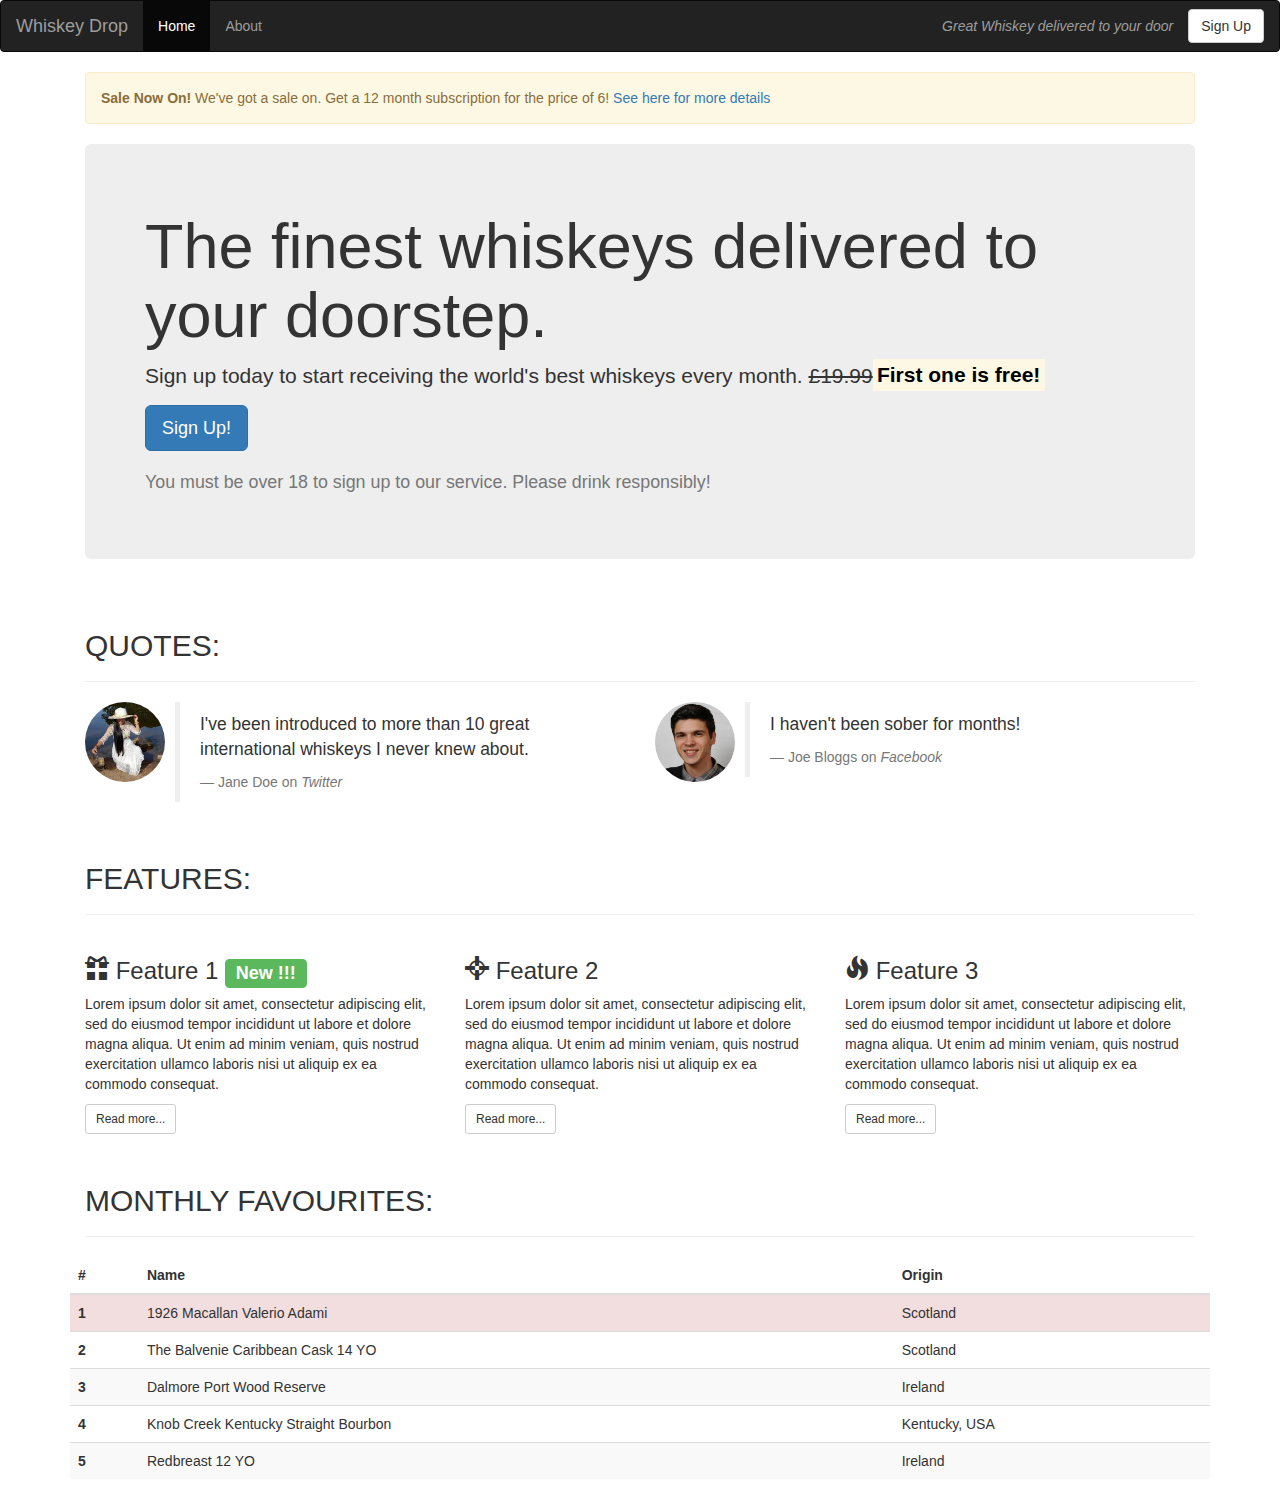
==== index.html @ 393839aa "Initial Commit" ====
<!DOCTYPE html>
<html lang="en-us">

<head>
  <meta charset="utf-8">
  <meta name="viewport" content="width=device-width, initial-scale=1.0">
  <title>Whiskey Drop | Taste a new whiskey every month</title>
  <link rel="stylesheet" href="https://maxcdn.bootstrapcdn.com/bootstrap/3.3.7/css/bootstrap.min.css">
</head>

<body>
  <!--Nav-->
  <nav class="navbar navbar-inverse">
    <div class="container-fluid">
      <!--Logo-->
      <div class="navbar-header">
        <a href="/" class="navbar-brand">
          Whiskey Drop
        </a>
      </div>

      <!--Navbar-->
      <ul class="nav navbar-nav">
        <li class="active"><a href="/">Home</a></li>
        <li><a href="">About</a></li>
        <li class="visible-xs"><a href="">Sign Up</a></li>
        <!--Ez csak mobilon látszik-->
      </ul>

      <!--Message-->
      <div class="navbar-header navbar-right hidden-xs">
        <!--Ez a marketing szöveg és a gomb eltűnik mobilon-->
        <a href="/Login" class='btn btn-default navbar-btn'>Sign Up</a>
        <p class="navbar-text"><i>Great Whiskey delivered to your door</i></p>
      </div>
    </div>
  </nav>
  <article class="container">
    <!--Alert or Promo-->
    <div class="raw hidden-xs">
      <div class="col-xs-12">
        <div class="alert alert-warning">
          <strong>Sale Now On!</strong> We've got a sale on. Get a 12 month subscription for the price of 6! <a href="">See here for more details</a>
        </div>
      </div>
    </div>
    <!--/.Alert or Promo-->

    <!-- Callout -->
    <div class="raw">
      <div class="col-xs-12">
        <section class="callout jumbotron">
          <h1>The finest whiskeys delivered to your doorstep.</h1>
          <p class="lead">Sign up today to start receiving the world's best whiskeys every month. <s class="hidden-xs">£19.99</s><s class="visible-xs"><br></s><strong><mark>First one is free!</mark></strong></p>
          <p><button class="btn btn-lg btn-primary">Sign Up!</button></p>
          <p class="text-muted"><small>You must be over 18 to sign up to our service. Please drink responsibly!</small></p>
        </section>
      </div>
    </div>
    <!-- /.callout -->
    <!--<hr> these are no longer needed since we implemented raws-->

    <!-- Quotes -->
    <section class="quotes">
      <div class="raw">
        <div class="col-xs-12">
          <div class="page-header">
            <h2 class="text-uppercase">Quotes:</h2>
          </div>
        </div>
      </div>
      <div class="raw">
        <div class="col-xs-12 col-md-6">
          <div class="media">
            <div class="media-left hidden-xs">
              <img src="/images/Headshot-girl.jpg" class="img-circle media-object" height=80 width=80 alt="Jane Doe.jpg">
            </div>
            <div class="media-body">
              <blockquote class="quote">
                <p>I've been introduced to more than 10 great international whiskeys I never knew about.</p>
                <footer>Jane Doe on <cite title="Twitter">Twitter</cite></footer>
              </blockquote>
            </div>
          </div>
        </div>
        <div class="col-xs-12 col-md-6">
          <div class="media">
            <div class="media-left hidden-xs">
              <img src="/images/Headshot-guy.jpg" class="img-circle media-object" height=80 width=80 alt="Jane Doe.jpg">
            </div>
            <div class="media-body">
              <blockquote class="quote">
                <p>I haven't been sober for months!</p>
                <footer>Joe Bloggs on <cite title="Facebook">Facebook</cite></footer>
              </blockquote>
            </div>
          </div>
        </div>
      </div>
    </section>
    <!-- /.quotes -->
    <!--<hr> these are no longer needed since we implemented raws-->

    <!-- Features -->
    <section class="features">
      <div class="raw">
        <div class="col-xs-12">
          <div class="page-header">
            <h2 class="text-uppercase">Features:</h2>
          </div>
        </div>
      </div>
      <div class="raw">
        <div class="col-xs-12 col-md-6 col-lg-4">
          <div class="feature">
            <h3><span class="glyphicon glyphicon-gift hidden-xs"></span> Feature 1 <span class="label label-success">New !!!</span></h3>
            <p>Lorem ipsum dolor sit amet, consectetur adipiscing elit, sed do eiusmod tempor incididunt ut labore et dolore magna aliqua. Ut enim ad minim veniam, quis nostrud exercitation ullamco laboris nisi ut aliquip ex ea commodo consequat.</p>
            <p><button class="btn btn-sm btn-default">Read more...</button></p>
          </div>
        </div>
        <div class="col-xs-12 col-md-6 col-lg-4">
          <div class="feature">
            <h3><span class="glyphicon glyphicon-screenshot hidden-xs"></span> Feature 2</h3>
            <p>Lorem ipsum dolor sit amet, consectetur adipiscing elit, sed do eiusmod tempor incididunt ut labore et dolore magna aliqua. Ut enim ad minim veniam, quis nostrud exercitation ullamco laboris nisi ut aliquip ex ea commodo consequat.</p>
            <p><button class="btn btn-sm btn-default">Read more...</button></p>
          </div>
        </div>
        <div class="col-xs-12 hidden-md col-lg-4">
          <div class="feature">
            <h3><span class="glyphicon glyphicon-fire hidden-xs"></span> Feature 3</h3>
            <p>Lorem ipsum dolor sit amet, consectetur adipiscing elit, sed do eiusmod tempor incididunt ut labore et dolore magna aliqua. Ut enim ad minim veniam, quis nostrud exercitation ullamco laboris nisi ut aliquip ex ea commodo consequat.</p>
            <p><button class="btn btn-sm btn-default">Read more...</button></p>
          </div>
        </div>
      </div>
    </section>
    <!-- /.features -->
    <!--<hr> these are no longer needed since we implemented raws-->

    <!-- Table -->
    <section class="tables">
      <div class="raw">
        <div class="col-xs-12">
          <div class="page-header">
            <h2 class="text-uppercase">Monthly Favourites:</h2>
          </div>
        </div>
      </div>
      <table class="table table-striped">
        <thead>
          <tr>
            <th scope="col">#</th>
            <th scope="col">Name</th>
            <th scope="col">Origin</th>
          </tr>
        </thead>
        <tbody>
          <tr class="danger">
            <th scope="row">1</th>
            <td>1926 Macallan Valerio Adami</td>
            <td>Scotland</td>
          </tr>
          <tr>
            <th scope="row">2</th>
            <td>The Balvenie Caribbean Cask 14 YO</td>
            <td>Scotland</td>
          </tr>
          <tr class="table-info">
            <th scope="row">3</th>
            <td>Dalmore Port Wood Reserve</td>
            <td>Ireland</td>
          </tr>
          <tr>
            <th scope="row">4</th>
            <td>Knob Creek Kentucky Straight Bourbon</td>
            <td>Kentucky, USA</td>
          </tr>
          <tr>
            <th scope="row">5</th>
            <td>Redbreast 12 YO</td>
            <td>Ireland</td>
          </tr>
        </tbody>
      </table>
      <!-- /.Table -->
  </article>
</body>

</html>
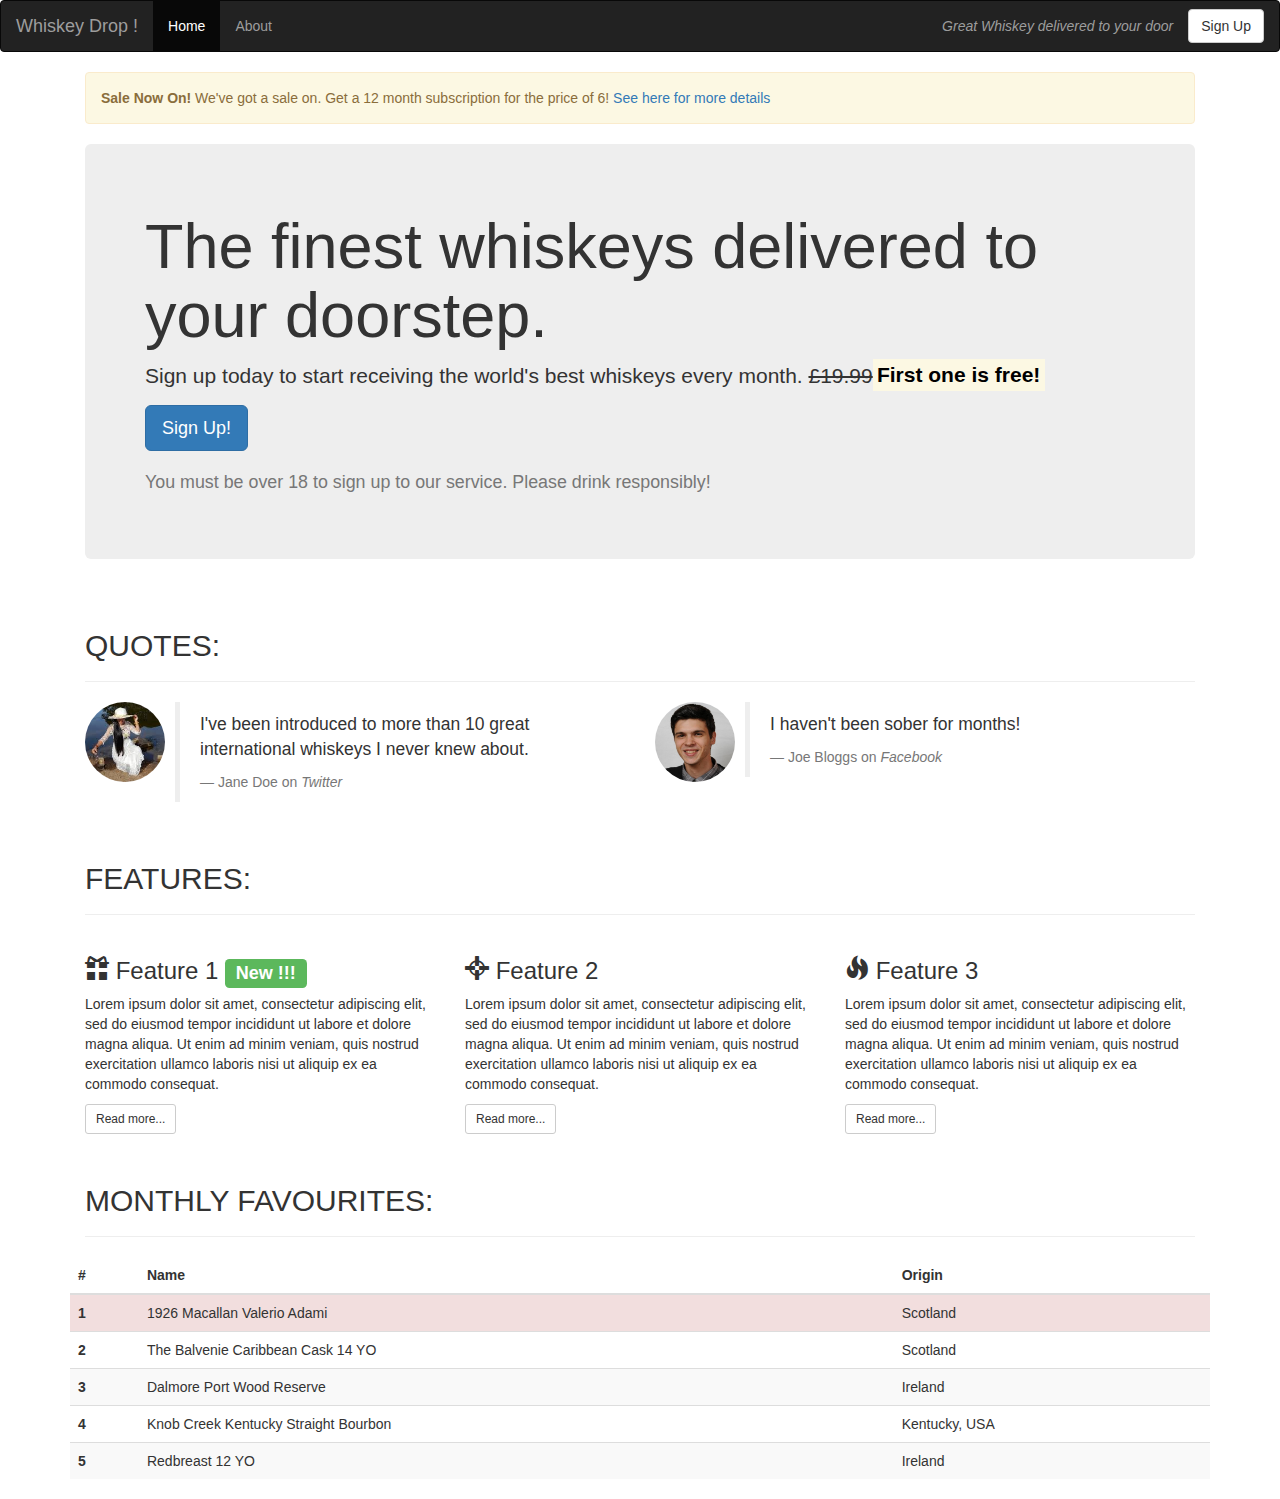
==== commit 0d1e6fe9: "csak teszt" ====
--- a/index.html
+++ b/index.html
@@ -15,7 +15,7 @@
       <!--Logo-->
       <div class="navbar-header">
         <a href="/" class="navbar-brand">
-          Whiskey Drop
+          Whiskey Drop !
         </a>
       </div>
 
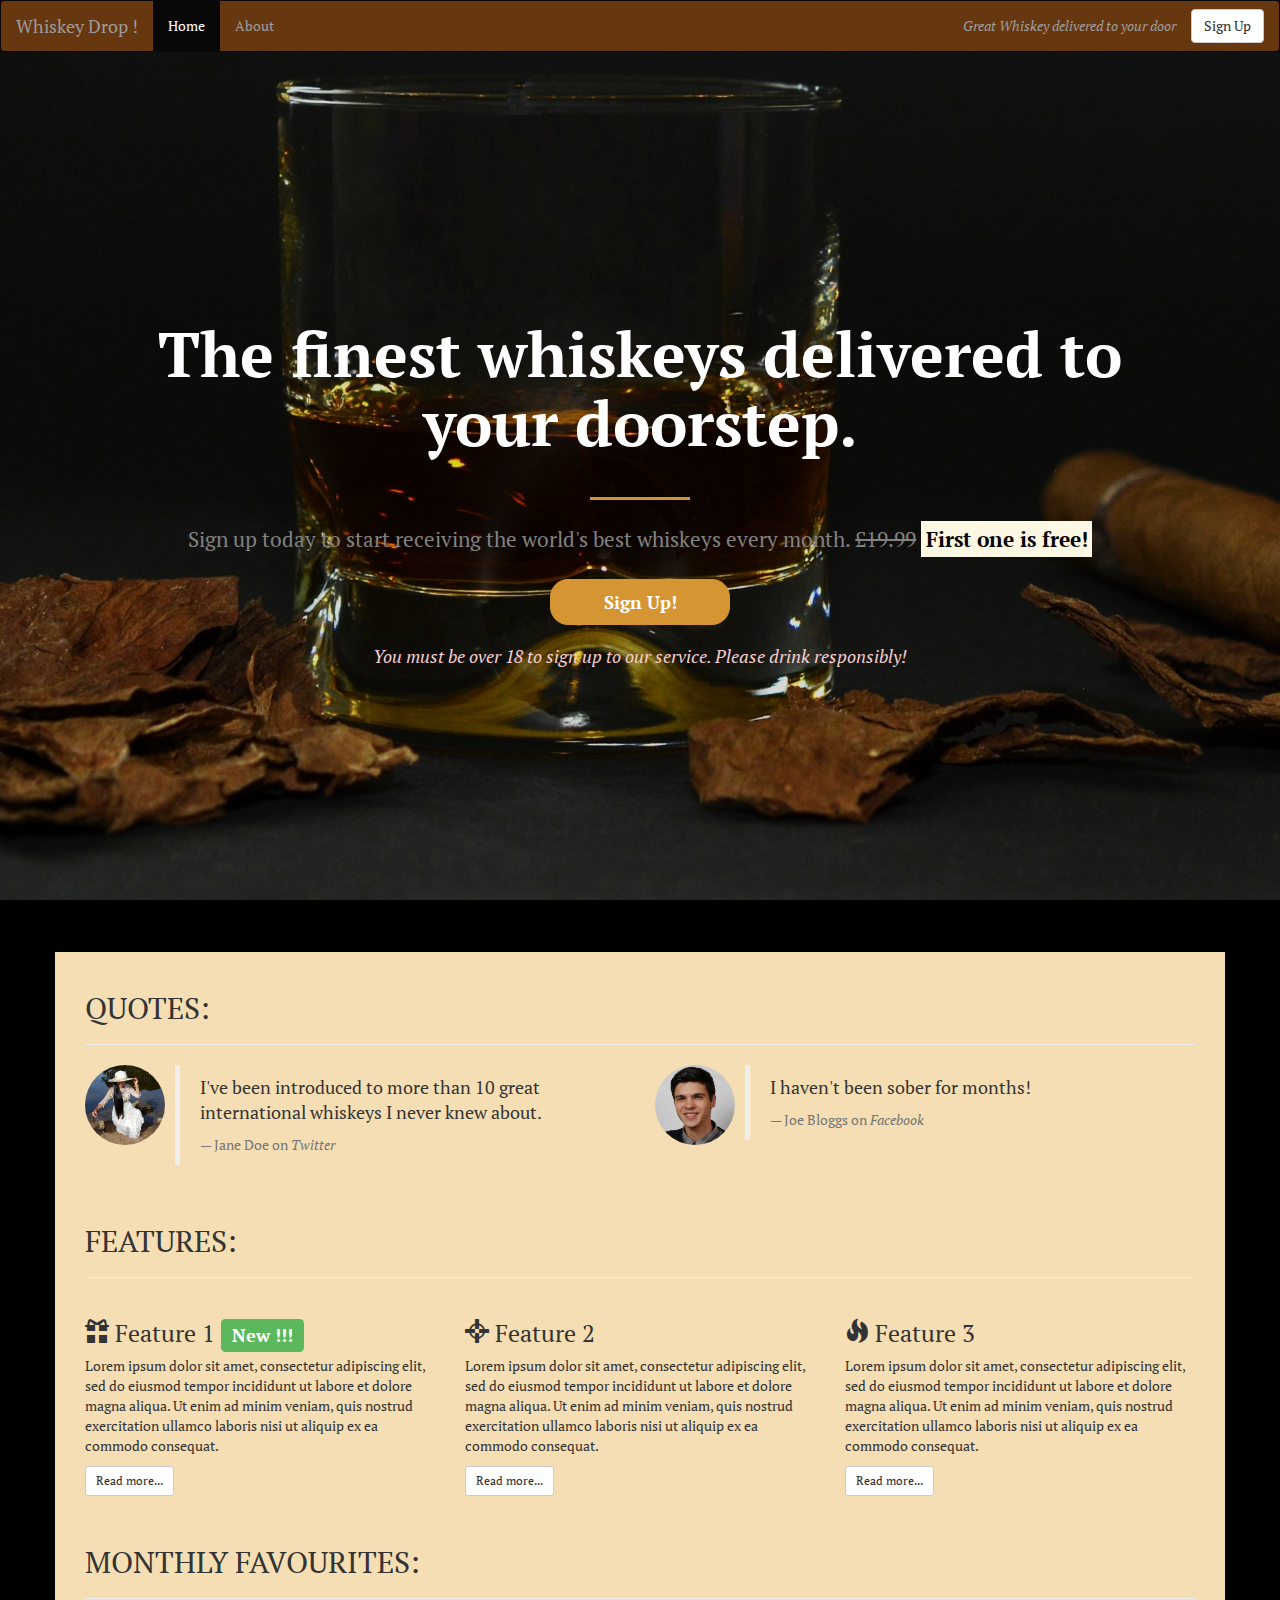
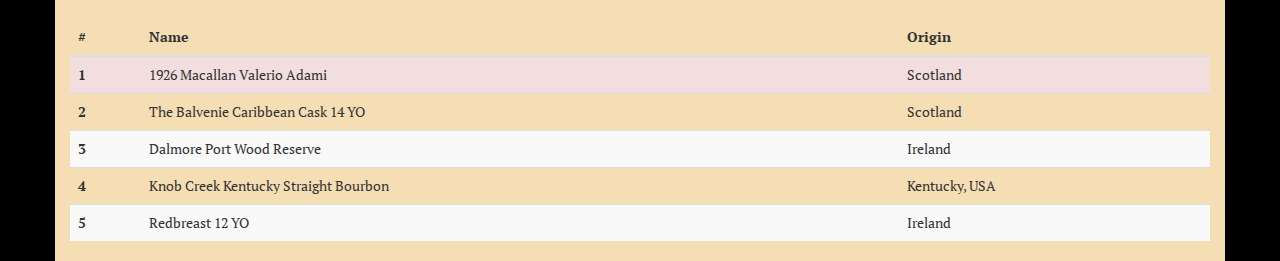
==== commit e1e53de8: "played with the Call out part" ====
--- a/index.html
+++ b/index.html
@@ -6,6 +6,8 @@
   <meta name="viewport" content="width=device-width, initial-scale=1.0">
   <title>Whiskey Drop | Taste a new whiskey every month</title>
   <link rel="stylesheet" href="https://maxcdn.bootstrapcdn.com/bootstrap/3.3.7/css/bootstrap.min.css">
+  <link href="https://fonts.googleapis.com/css?family=PT+Serif:400,400i,700,700i&amp;subset=latin-ext" rel="stylesheet">
+  <link rel="stylesheet" href="css/style.css" type="text/css" />
 </head>
 
 <body>
@@ -23,44 +25,50 @@
       <ul class="nav navbar-nav">
         <li class="active"><a href="/">Home</a></li>
         <li><a href="">About</a></li>
-        <li class="visible-xs"><a href="">Sign Up</a></li>
-        <!--Ez csak mobilon látszik-->
+        <li class="visible-xs"><a href="">Sign Up</a></li>   <!--Ez csak mobilon látszik-->
       </ul>
 
       <!--Message-->
-      <div class="navbar-header navbar-right hidden-xs">
-        <!--Ez a marketing szöveg és a gomb eltűnik mobilon-->
+      <div class="navbar-header navbar-right hidden-xs">   <!--Ez a marketing szöveg és a gomb eltűnik mobilon-->
         <a href="/Login" class='btn btn-default navbar-btn'>Sign Up</a>
         <p class="navbar-text"><i>Great Whiskey delivered to your door</i></p>
       </div>
     </div>
   </nav>
-  <article class="container">
-    <!--Alert or Promo-->
-    <div class="raw hidden-xs">
-      <div class="col-xs-12">
-        <div class="alert alert-warning">
-          <strong>Sale Now On!</strong> We've got a sale on. Get a 12 month subscription for the price of 6! <a href="">See here for more details</a>
+  <!--/.Navbar-->
+
+  <!--Alert / Promo section
+  <div>     <!--ezt az article helyett raktam ide és a végén van a párja, lehet hogy nem kell
+    <div class="container promo-container">
+      <div class="raw hidden-xs">
+        <div class="col-xs-12">
+          <div class="alert alert-warning">
+            <strong>Sale Now On!</strong> We've got a sale on. Get a 12 month subscription for the price of 6! <a href="">See here for more details</a>
+          </div>
         </div>
       </div>
     </div>
-    <!--/.Alert or Promo-->
-
-    <!-- Callout -->
+    /.Alert or Promo-->
+
+  <!-- Callout -->
+  <div class="container-fluid callout-container">
+    <div class="oapque-overly">&nbsp;</div>
     <div class="raw">
       <div class="col-xs-12">
-        <section class="callout jumbotron">
+        <section class="callout jumbotron text-center">
           <h1>The finest whiskeys delivered to your doorstep.</h1>
-          <p class="lead">Sign up today to start receiving the world's best whiskeys every month. <s class="hidden-xs">£19.99</s><s class="visible-xs"><br></s><strong><mark>First one is free!</mark></strong></p>
-          <p><button class="btn btn-lg btn-primary">Sign Up!</button></p>
+          <hr class="block-devider">
+          <p class="lead">Sign up today to start receiving the world's best whiskeys every month. <s class="hidden-xs">£19.99</s> <s class="visible-xs"><br></s> <strong><mark>First one is free!</mark></strong></p>
+          <p><button class="btn btn-lg btn--cta btn--orange">Sign Up!</button></p>
           <p class="text-muted"><small>You must be over 18 to sign up to our service. Please drink responsibly!</small></p>
         </section>
       </div>
     </div>
-    <!-- /.callout -->
-    <!--<hr> these are no longer needed since we implemented raws-->
-
-    <!-- Quotes -->
+  </div>
+  <!-- /.callout -->
+
+  <!-- Quotes -->
+  <div class="container quotes-container">
     <section class="quotes">
       <div class="raw">
         <div class="col-xs-12">
@@ -73,7 +81,7 @@
         <div class="col-xs-12 col-md-6">
           <div class="media">
             <div class="media-left hidden-xs">
-              <img src="/images/Headshot-girl.jpg" class="img-circle media-object" height=80 width=80 alt="Jane Doe.jpg">
+              <img src="images/Headshot-girl.jpg" class="img-circle media-object" height=80 width=80 alt="Jane Doe.jpg">
             </div>
             <div class="media-body">
               <blockquote class="quote">
@@ -86,7 +94,7 @@
         <div class="col-xs-12 col-md-6">
           <div class="media">
             <div class="media-left hidden-xs">
-              <img src="/images/Headshot-guy.jpg" class="img-circle media-object" height=80 width=80 alt="Jane Doe.jpg">
+              <img src="images/Headshot-guy.jpg" class="img-circle media-object" height=80 width=80 alt="Jane Doe.jpg">
             </div>
             <div class="media-body">
               <blockquote class="quote">
@@ -98,10 +106,11 @@
         </div>
       </div>
     </section>
-    <!-- /.quotes -->
-    <!--<hr> these are no longer needed since we implemented raws-->
-
-    <!-- Features -->
+  </div>
+  <!-- /.quotes -->
+
+  <!-- Features -->
+  <div class="container features-container">
     <section class="features">
       <div class="raw">
         <div class="col-xs-12">
@@ -134,10 +143,12 @@
         </div>
       </div>
     </section>
-    <!-- /.features -->
-    <!--<hr> these are no longer needed since we implemented raws-->
-
-    <!-- Table -->
+  </div>
+  <!-- /.features -->
+  <!--<hr> these are no longer needed since we implemented raws-->
+
+  <!-- Table -->
+  <div class="container tables-container">
     <section class="tables">
       <div class="raw">
         <div class="col-xs-12">
@@ -182,8 +193,9 @@
           </tr>
         </tbody>
       </table>
-      <!-- /.Table -->
-  </article>
+  </div>
+  <!-- /.Table -->
+  </div>
 </body>
 
 </html>
--- a/css/style.css
+++ b/css/style.css
@@ -0,0 +1,97 @@
+body {
+    font-family: 'PT Serif', serif;
+    background-color: #000;
+}
+
+.navbar.navbar-inverse {
+    margin: 0;
+    padding: 0;
+    background-color: rgb(103, 55, 16);
+    /* border-color: #917913;*/
+}
+
+/* CONTAINERS */
+
+.container.promo-container {}
+
+.container-fluid.callout-container {
+    height: 100vh;
+    background: url('../images/glass-smoking-banner-brown-drink-still-life-600820-pxhere.com.jpg') no-repeat center center fixed;
+    -webkit-background-size: cover;
+    -moz-background-size: cover;
+    -o-background-size: cover;
+    background-size: cover;
+
+    display: flex;
+    align-items: center;
+
+    position: relative;
+}
+
+.container.quotes-container {
+    background-color: wheat;
+
+}
+
+.container.features-container {
+    background-color: wheat;
+}
+
+.container.tables-container {
+    background-color: wheat;
+}
+
+/* JUMBOTRON*/
+
+.jumbotron {
+    background-color: transparent;
+}
+
+.jumbotron h1 {
+    color: white;
+    font-weight: bold;
+    margin: 30px;
+    padding-bottom: 10px;
+}
+
+.jumbotron .lead {
+    color: #828282;
+    margin: 25px;
+}
+
+.text-muted {
+    color: #f7cdcd;
+    font-style: italic;
+}
+
+/*BLOCK DEVIDERS*/
+
+.block-devider {
+    width: 100px;
+    height: 3px;
+    border: 0;
+    background-color: #d69533;
+}
+
+.oapque-overly {
+    position: absolute;
+    top: 0;
+    left: 0;
+    height: 100%;
+    width: 100%;
+    background-color: rgba(0, 0, 0, .15);
+}
+
+/* BUTTONS */
+
+.btn--cta {
+    font-weight: bold;
+    border-radius: 18px;
+    width: 180px;
+}
+
+.btn--orange {
+    color: white;
+    background-color: #d69533;
+    border-color: #d69533;
+}
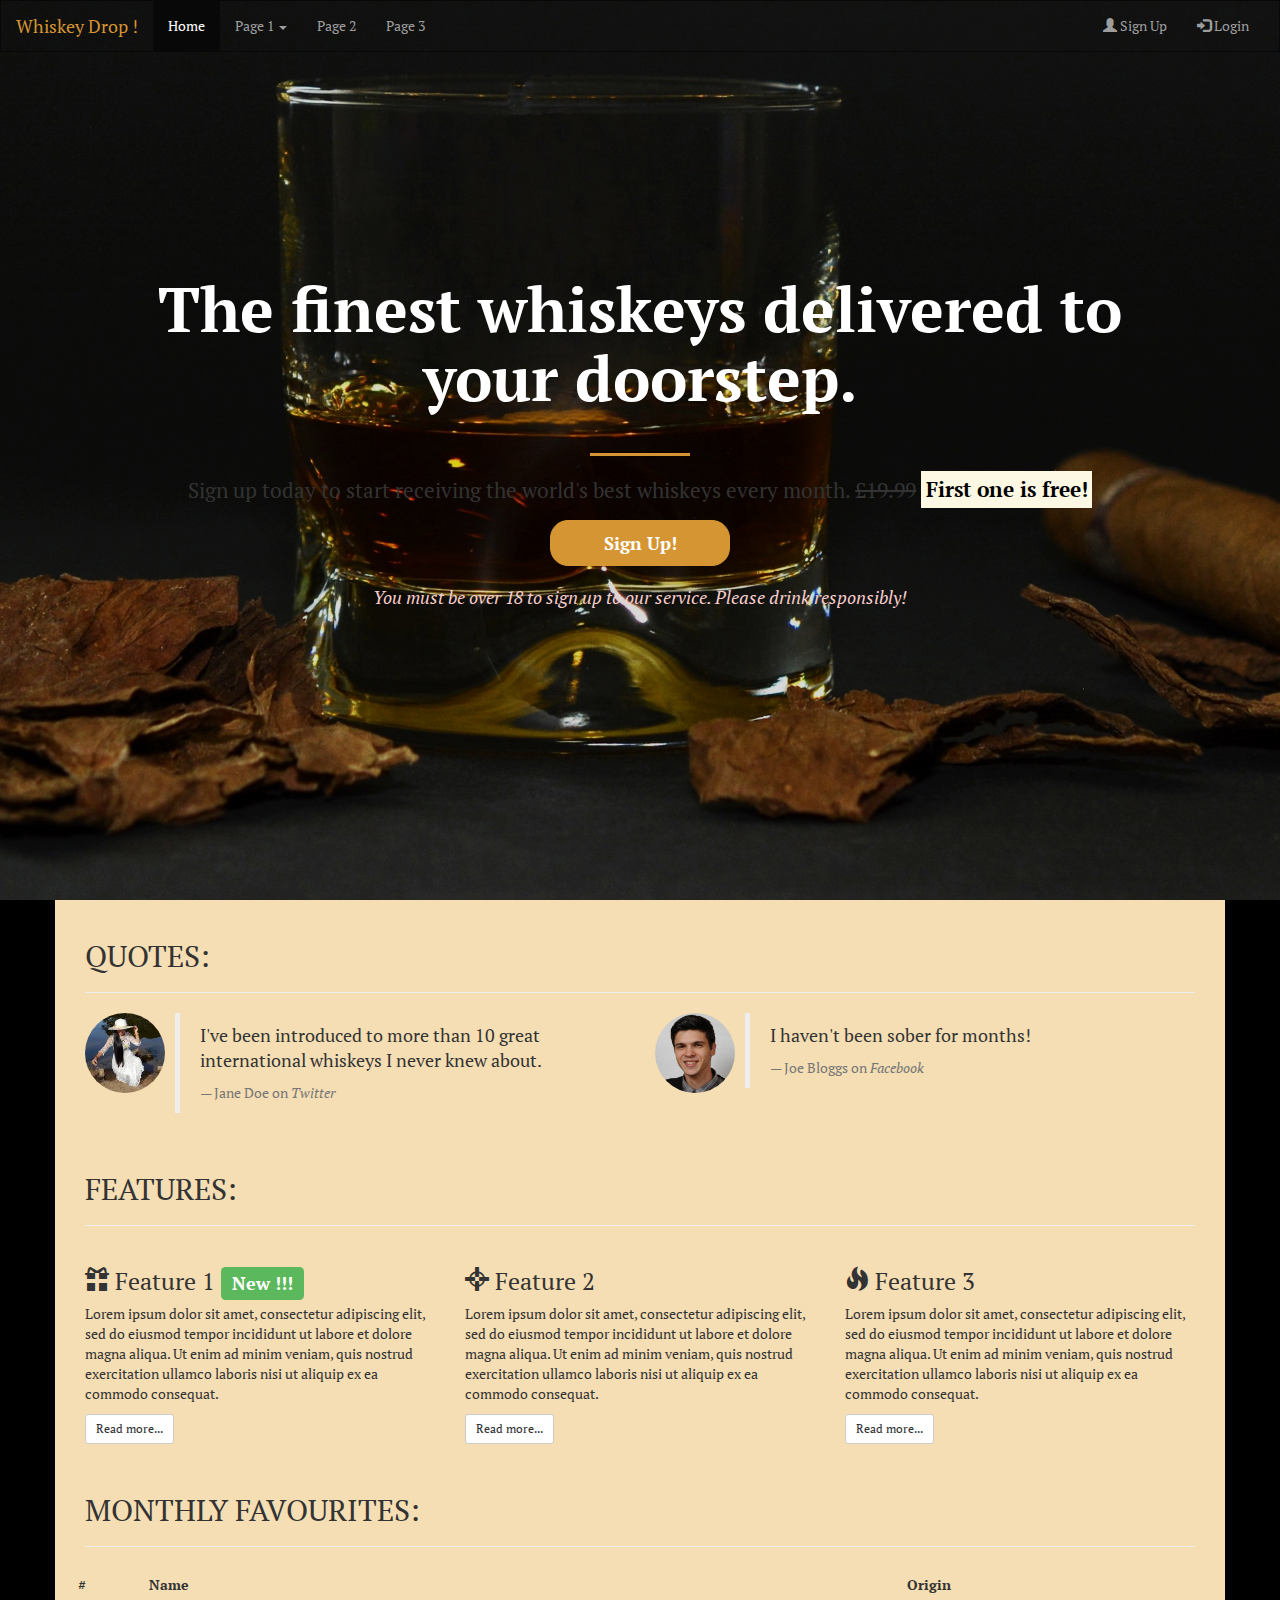
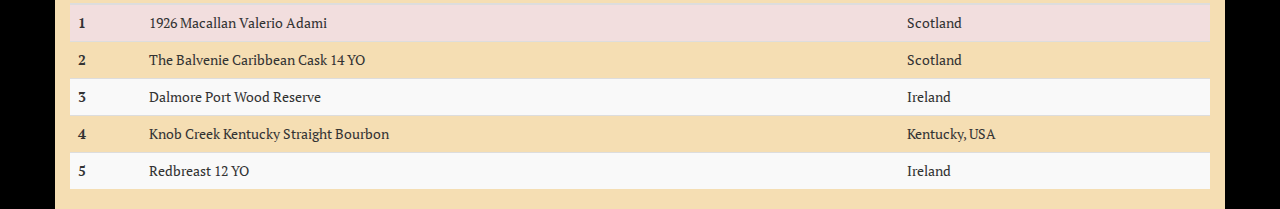
==== commit cb796128: "sort of final version after playing around, but not everything is finetuned" ====
--- a/index.html
+++ b/index.html
@@ -11,190 +11,221 @@
 </head>
 
 <body>
-  <!--Nav-->
-  <nav class="navbar navbar-inverse">
-    <div class="container-fluid">
-      <!--Logo-->
-      <div class="navbar-header">
-        <a href="/" class="navbar-brand">
-          Whiskey Drop !
-        </a>
+
+
+  <div>
+    <!--ezt az article helyett raktam ide és a végén van a párja, lehet hogy nem kell-->
+
+    <!--Alert / Promo section -->
+    <!--<div class="container-fluid promo-container">-->
+    <!--  <div class="raw hidden-xs">-->
+    <!--    <div class="col-xs-12">-->
+    <!--      <div class="alert alert-warning">-->
+    <!--        <strong>Sale Now On!</strong> We've got a sale on. Get a 12 month subscription for the price of 6! <a href="">See here for more details</a>-->
+    <!--      </div>-->
+    <!--    </div>-->
+    <!--  </div>-->
+    <!--</div>-->
+    <!--/.Alert or Promo-->
+
+    <!--Nav-->
+    <nav class="navbar navbar-inverse">
+      <div class="container-fluid navbar-container">
+        <!--Logo-->
+        <div class="navbar-header">
+          <button type="button" class="navbar-toggle" data-toggle="collapse" data-target="#myNavbar">
+            <span class="icon-bar"></span>
+            <span class="icon-bar"></span>
+            <span class="icon-bar"></span>                        
+          </button>
+          <a href="/" class="navbar-brand">
+            Whiskey Drop !
+          </a>
+        </div>
+        <div class="collapse navbar-collapse" id="myNavbar">
+          <ul class="nav navbar-nav">
+            <li class="active"><a href="#">Home</a></li>
+            <li class="dropdown">
+              <a class="dropdown-toggle" data-toggle="dropdown" href="#">Page 1 <span class="caret"></span></a>
+              <ul class="dropdown-menu">
+                <li><a href="#">Page 1-1</a></li>
+                <li><a href="#">Page 1-2</a></li>
+                <li><a href="#">Page 1-3</a></li>
+              </ul>
+            </li>
+            <li><a href="#">Page 2</a></li>
+            <li><a href="#">Page 3</a></li>
+          </ul>
+          <ul class="nav navbar-nav navbar-right">
+            <li><a href="#"><span class="glyphicon glyphicon-user"></span> Sign Up</a></li>
+            <li><a href="#"><span class="glyphicon glyphicon-log-in"></span> Login</a></li>
+          </ul>
+        </div>
       </div>
 
       <!--Navbar-->
-      <ul class="nav navbar-nav">
-        <li class="active"><a href="/">Home</a></li>
-        <li><a href="">About</a></li>
-        <li class="visible-xs"><a href="">Sign Up</a></li>   <!--Ez csak mobilon látszik-->
-      </ul>
+      <!--  <ul class="nav navbar-nav">-->
+      <!--    <li class="active"><a href="/">Home</a></li>-->
+      <!--    <li><a href="/">About</a></li>-->
+      <!--    <li class="visible-xs"><a href="/">Sign Up</a></li>-->
+      <!--Ez csak mobilon látszik-->
+      <!--  </ul>-->
 
       <!--Message-->
-      <div class="navbar-header navbar-right hidden-xs">   <!--Ez a marketing szöveg és a gomb eltűnik mobilon-->
-        <a href="/Login" class='btn btn-default navbar-btn'>Sign Up</a>
-        <p class="navbar-text"><i>Great Whiskey delivered to your door</i></p>
-      </div>
-    </div>
-  </nav>
-  <!--/.Navbar-->
-
-  <!--Alert / Promo section
-  <div>     <!--ezt az article helyett raktam ide és a végén van a párja, lehet hogy nem kell
-    <div class="container promo-container">
-      <div class="raw hidden-xs">
-        <div class="col-xs-12">
-          <div class="alert alert-warning">
-            <strong>Sale Now On!</strong> We've got a sale on. Get a 12 month subscription for the price of 6! <a href="">See here for more details</a>
-          </div>
-        </div>
-      </div>
-    </div>
-    /.Alert or Promo-->
-
-  <!-- Callout -->
-  <div class="container-fluid callout-container">
-    <div class="oapque-overly">&nbsp;</div>
-    <div class="raw">
-      <div class="col-xs-12">
-        <section class="callout jumbotron text-center">
-          <h1>The finest whiskeys delivered to your doorstep.</h1>
-          <hr class="block-devider">
-          <p class="lead">Sign up today to start receiving the world's best whiskeys every month. <s class="hidden-xs">£19.99</s> <s class="visible-xs"><br></s> <strong><mark>First one is free!</mark></strong></p>
-          <p><button class="btn btn-lg btn--cta btn--orange">Sign Up!</button></p>
-          <p class="text-muted"><small>You must be over 18 to sign up to our service. Please drink responsibly!</small></p>
-        </section>
-      </div>
-    </div>
-  </div>
-  <!-- /.callout -->
-
-  <!-- Quotes -->
-  <div class="container quotes-container">
-    <section class="quotes">
+      <!--  <div class="navbar-header navbar-right hidden-xs">-->
+      <!--Ez a marketing szöveg és a gomb eltűnik mobilon-->
+      <!--    <a href="/Login" class="btn btn-md btn--cta btn--navbar">Sign Up</a>-->
+      <!--    <p class="navbar-text"><i>Great Whiskey delivered to your door</i></p>-->
+      <!--  </div>-->
+      <!--</div>-->
+    </nav>
+    <!--/.Navbar-->
+
+    <!-- Callout -->
+    <div class="container-fluid callout-container">
+      <div class="oapque-overly">&nbsp;</div>
       <div class="raw">
         <div class="col-xs-12">
-          <div class="page-header">
-            <h2 class="text-uppercase">Quotes:</h2>
-          </div>
+          <section class="callout jumbotron text-center">
+            <h1>The finest whiskeys delivered to your doorstep.</h1>
+            <hr class="block-devider">
+            <p class="lead">Sign up today to start receiving the world's best whiskeys every month. <s class="hidden-xs">£19.99</s> <s class="visible-xs"><br></s> <strong><mark>First one is free!</mark></strong></p>
+            <p><button class="btn btn-lg btn--cta btn--orange">Sign Up!</button></p>
+            <p class="text-muted"><small>You must be over 18 to sign up to our service. Please drink responsibly!</small></p>
+          </section>
         </div>
       </div>
-      <div class="raw">
-        <div class="col-xs-12 col-md-6">
-          <div class="media">
-            <div class="media-left hidden-xs">
-              <img src="images/Headshot-girl.jpg" class="img-circle media-object" height=80 width=80 alt="Jane Doe.jpg">
-            </div>
-            <div class="media-body">
-              <blockquote class="quote">
-                <p>I've been introduced to more than 10 great international whiskeys I never knew about.</p>
-                <footer>Jane Doe on <cite title="Twitter">Twitter</cite></footer>
-              </blockquote>
-            </div>
-          </div>
-        </div>
-        <div class="col-xs-12 col-md-6">
-          <div class="media">
-            <div class="media-left hidden-xs">
-              <img src="images/Headshot-guy.jpg" class="img-circle media-object" height=80 width=80 alt="Jane Doe.jpg">
-            </div>
-            <div class="media-body">
-              <blockquote class="quote">
-                <p>I haven't been sober for months!</p>
-                <footer>Joe Bloggs on <cite title="Facebook">Facebook</cite></footer>
-              </blockquote>
-            </div>
-          </div>
-        </div>
-      </div>
-    </section>
-  </div>
-  <!-- /.quotes -->
-
-  <!-- Features -->
-  <div class="container features-container">
-    <section class="features">
-      <div class="raw">
-        <div class="col-xs-12">
-          <div class="page-header">
-            <h2 class="text-uppercase">Features:</h2>
-          </div>
-        </div>
-      </div>
-      <div class="raw">
-        <div class="col-xs-12 col-md-6 col-lg-4">
-          <div class="feature">
-            <h3><span class="glyphicon glyphicon-gift hidden-xs"></span> Feature 1 <span class="label label-success">New !!!</span></h3>
-            <p>Lorem ipsum dolor sit amet, consectetur adipiscing elit, sed do eiusmod tempor incididunt ut labore et dolore magna aliqua. Ut enim ad minim veniam, quis nostrud exercitation ullamco laboris nisi ut aliquip ex ea commodo consequat.</p>
-            <p><button class="btn btn-sm btn-default">Read more...</button></p>
-          </div>
-        </div>
-        <div class="col-xs-12 col-md-6 col-lg-4">
-          <div class="feature">
-            <h3><span class="glyphicon glyphicon-screenshot hidden-xs"></span> Feature 2</h3>
-            <p>Lorem ipsum dolor sit amet, consectetur adipiscing elit, sed do eiusmod tempor incididunt ut labore et dolore magna aliqua. Ut enim ad minim veniam, quis nostrud exercitation ullamco laboris nisi ut aliquip ex ea commodo consequat.</p>
-            <p><button class="btn btn-sm btn-default">Read more...</button></p>
-          </div>
-        </div>
-        <div class="col-xs-12 hidden-md col-lg-4">
-          <div class="feature">
-            <h3><span class="glyphicon glyphicon-fire hidden-xs"></span> Feature 3</h3>
-            <p>Lorem ipsum dolor sit amet, consectetur adipiscing elit, sed do eiusmod tempor incididunt ut labore et dolore magna aliqua. Ut enim ad minim veniam, quis nostrud exercitation ullamco laboris nisi ut aliquip ex ea commodo consequat.</p>
-            <p><button class="btn btn-sm btn-default">Read more...</button></p>
-          </div>
-        </div>
-      </div>
-    </section>
-  </div>
-  <!-- /.features -->
-  <!--<hr> these are no longer needed since we implemented raws-->
-
-  <!-- Table -->
-  <div class="container tables-container">
-    <section class="tables">
-      <div class="raw">
-        <div class="col-xs-12">
-          <div class="page-header">
-            <h2 class="text-uppercase">Monthly Favourites:</h2>
-          </div>
-        </div>
-      </div>
-      <table class="table table-striped">
-        <thead>
-          <tr>
-            <th scope="col">#</th>
-            <th scope="col">Name</th>
-            <th scope="col">Origin</th>
-          </tr>
-        </thead>
-        <tbody>
-          <tr class="danger">
-            <th scope="row">1</th>
-            <td>1926 Macallan Valerio Adami</td>
-            <td>Scotland</td>
-          </tr>
-          <tr>
-            <th scope="row">2</th>
-            <td>The Balvenie Caribbean Cask 14 YO</td>
-            <td>Scotland</td>
-          </tr>
-          <tr class="table-info">
-            <th scope="row">3</th>
-            <td>Dalmore Port Wood Reserve</td>
-            <td>Ireland</td>
-          </tr>
-          <tr>
-            <th scope="row">4</th>
-            <td>Knob Creek Kentucky Straight Bourbon</td>
-            <td>Kentucky, USA</td>
-          </tr>
-          <tr>
-            <th scope="row">5</th>
-            <td>Redbreast 12 YO</td>
-            <td>Ireland</td>
-          </tr>
-        </tbody>
-      </table>
-  </div>
-  <!-- /.Table -->
+    </div>
+    <!-- /.callout -->
+
+    <!-- Quotes -->
+    <div class="container quotes-container">
+      <section class="quotes">
+        <div class="raw">
+          <div class="col-xs-12">
+            <div class="page-header">
+              <h2 class="text-uppercase">Quotes:</h2>
+            </div>
+          </div>
+        </div>
+        <div class="raw">
+          <div class="col-xs-12 col-md-6">
+            <div class="media">
+              <div class="media-left hidden-xs">
+                <img src="images/Headshot-girl.jpg" class="img-circle media-object" height=80 width=80 alt="Jane Doe.jpg">
+              </div>
+              <div class="media-body">
+                <blockquote class="quote">
+                  <p>I've been introduced to more than 10 great international whiskeys I never knew about.</p>
+                  <footer>Jane Doe on <cite title="Twitter">Twitter</cite></footer>
+                </blockquote>
+              </div>
+            </div>
+          </div>
+          <div class="col-xs-12 col-md-6">
+            <div class="media">
+              <div class="media-left hidden-xs">
+                <img src="images/Headshot-guy.jpg" class="img-circle media-object" height=80 width=80 alt="Jane Doe.jpg">
+              </div>
+              <div class="media-body">
+                <blockquote class="quote">
+                  <p>I haven't been sober for months!</p>
+                  <footer>Joe Bloggs on <cite title="Facebook">Facebook</cite></footer>
+                </blockquote>
+              </div>
+            </div>
+          </div>
+        </div>
+      </section>
+    </div>
+    <!-- /.quotes -->
+
+    <!-- Features -->
+    <div class="container features-container">
+      <section class="features">
+        <div class="raw">
+          <div class="col-xs-12">
+            <div class="page-header">
+              <h2 class="text-uppercase">Features:</h2>
+            </div>
+          </div>
+        </div>
+        <div class="raw">
+          <div class="col-xs-12 col-md-6 col-lg-4">
+            <div class="feature">
+              <h3><span class="glyphicon glyphicon-gift hidden-xs"></span> Feature 1 <span class="label label-success">New !!!</span></h3>
+              <p>Lorem ipsum dolor sit amet, consectetur adipiscing elit, sed do eiusmod tempor incididunt ut labore et dolore magna aliqua. Ut enim ad minim veniam, quis nostrud exercitation ullamco laboris nisi ut aliquip ex ea commodo consequat.</p>
+              <p><button class="btn btn-sm btn-default">Read more...</button></p>
+            </div>
+          </div>
+          <div class="col-xs-12 col-md-6 col-lg-4">
+            <div class="feature">
+              <h3><span class="glyphicon glyphicon-screenshot hidden-xs"></span> Feature 2</h3>
+              <p>Lorem ipsum dolor sit amet, consectetur adipiscing elit, sed do eiusmod tempor incididunt ut labore et dolore magna aliqua. Ut enim ad minim veniam, quis nostrud exercitation ullamco laboris nisi ut aliquip ex ea commodo consequat.</p>
+              <p><button class="btn btn-sm btn-default">Read more...</button></p>
+            </div>
+          </div>
+          <div class="col-xs-12 hidden-md col-lg-4">
+            <div class="feature">
+              <h3><span class="glyphicon glyphicon-fire hidden-xs"></span> Feature 3</h3>
+              <p>Lorem ipsum dolor sit amet, consectetur adipiscing elit, sed do eiusmod tempor incididunt ut labore et dolore magna aliqua. Ut enim ad minim veniam, quis nostrud exercitation ullamco laboris nisi ut aliquip ex ea commodo consequat.</p>
+              <p><button class="btn btn-sm btn-default">Read more...</button></p>
+            </div>
+          </div>
+        </div>
+      </section>
+    </div>
+    <!-- /.features -->
+    <!--<hr> these are no longer needed since we implemented raws-->
+
+    <!-- Table -->
+    <div class="container tables-container">
+      <section class="tables">
+        <div class="raw">
+          <div class="col-xs-12">
+            <div class="page-header">
+              <h2 class="text-uppercase">Monthly Favourites:</h2>
+            </div>
+          </div>
+        </div>
+        <table class="table table-striped">
+          <thead>
+            <tr>
+              <th scope="col">#</th>
+              <th scope="col">Name</th>
+              <th scope="col">Origin</th>
+            </tr>
+          </thead>
+          <tbody>
+            <tr class="danger">
+              <th scope="row">1</th>
+              <td>1926 Macallan Valerio Adami</td>
+              <td>Scotland</td>
+            </tr>
+            <tr>
+              <th scope="row">2</th>
+              <td>The Balvenie Caribbean Cask 14 YO</td>
+              <td>Scotland</td>
+            </tr>
+            <tr class="table-info">
+              <th scope="row">3</th>
+              <td>Dalmore Port Wood Reserve</td>
+              <td>Ireland</td>
+            </tr>
+            <tr>
+              <th scope="row">4</th>
+              <td>Knob Creek Kentucky Straight Bourbon</td>
+              <td>Kentucky, USA</td>
+            </tr>
+            <tr>
+              <th scope="row">5</th>
+              <td>Redbreast 12 YO</td>
+              <td>Ireland</td>
+            </tr>
+          </tbody>
+        </table>
+    </div>
+    <!-- /.Table -->
   </div>
 </body>
 
--- a/css/style.css
+++ b/css/style.css
@@ -3,16 +3,62 @@
     background-color: #000;
 }
 
+/* NAVBAR */
+
 .navbar.navbar-inverse {
+    border-radius: 0;
+    position: absolute;
+    top: 0;
+    left: 0;
+    width: 100%;
+    color: #d69533;
     margin: 0;
     padding: 0;
-    background-color: rgb(103, 55, 16);
-    /* border-color: #917913;*/
+    z-index: 1;
+    background-color: transparent/*rgb(103, 55, 16)*/
+    ;
+    /*border-color: #917913;*/
+}
+
+.navbar-inverse .navbar-brand {
+    color: #d69533;
+}
+
+.navbar-inverse .navbar-header {
+    color: #d69533;
+}
+
+.navbar-inverse .navbar-nav {
+    color: #d69533;
+}
+
+.navbar-inverse .navbar-text {
+    color: #d69533;
+}
+
+ul.nav.navbar-nav {
+    color: #d69533;
+}
+
+/*nav.navbar.navbar-inverse {
+    border-radius: 0;
+}*/
+
+a.btn btn-md btn--cta btn--navbar {
+    color: red;
 }
 
 /* CONTAINERS */
 
-.container.promo-container {}
+.container-fluid.promo-container {
+    display: inline;
+
+}
+
+.container-fluid.navbar-container {
+    color: #d69533;
+
+}
 
 .container-fluid.callout-container {
     height: 100vh;
@@ -21,10 +67,9 @@
     -moz-background-size: cover;
     -o-background-size: cover;
     background-size: cover;
-
     display: flex;
     align-items: center;
-
+    justify-content: center; /*Horizontally centering*/
     position: relative;
 }
 
@@ -54,7 +99,7 @@
     padding-bottom: 10px;
 }
 
-.jumbotron .lead {
+.jumbotron.lead {
     color: #828282;
     margin: 25px;
 }
@@ -95,3 +140,20 @@
     background-color: #d69533;
     border-color: #d69533;
 }
+
+.btn--navbar {
+    color: white;
+    background-color: #888888;
+    border-color: #d69533;
+    border-radius: 12px;
+    width: 80px;
+}
+
+/* ALERT */
+
+.alert .alert-warning {
+    padding: 5px;
+    margin-bottom: 0px;
+    border: 1px solid transparent;
+    border-radius: 0px;
+}
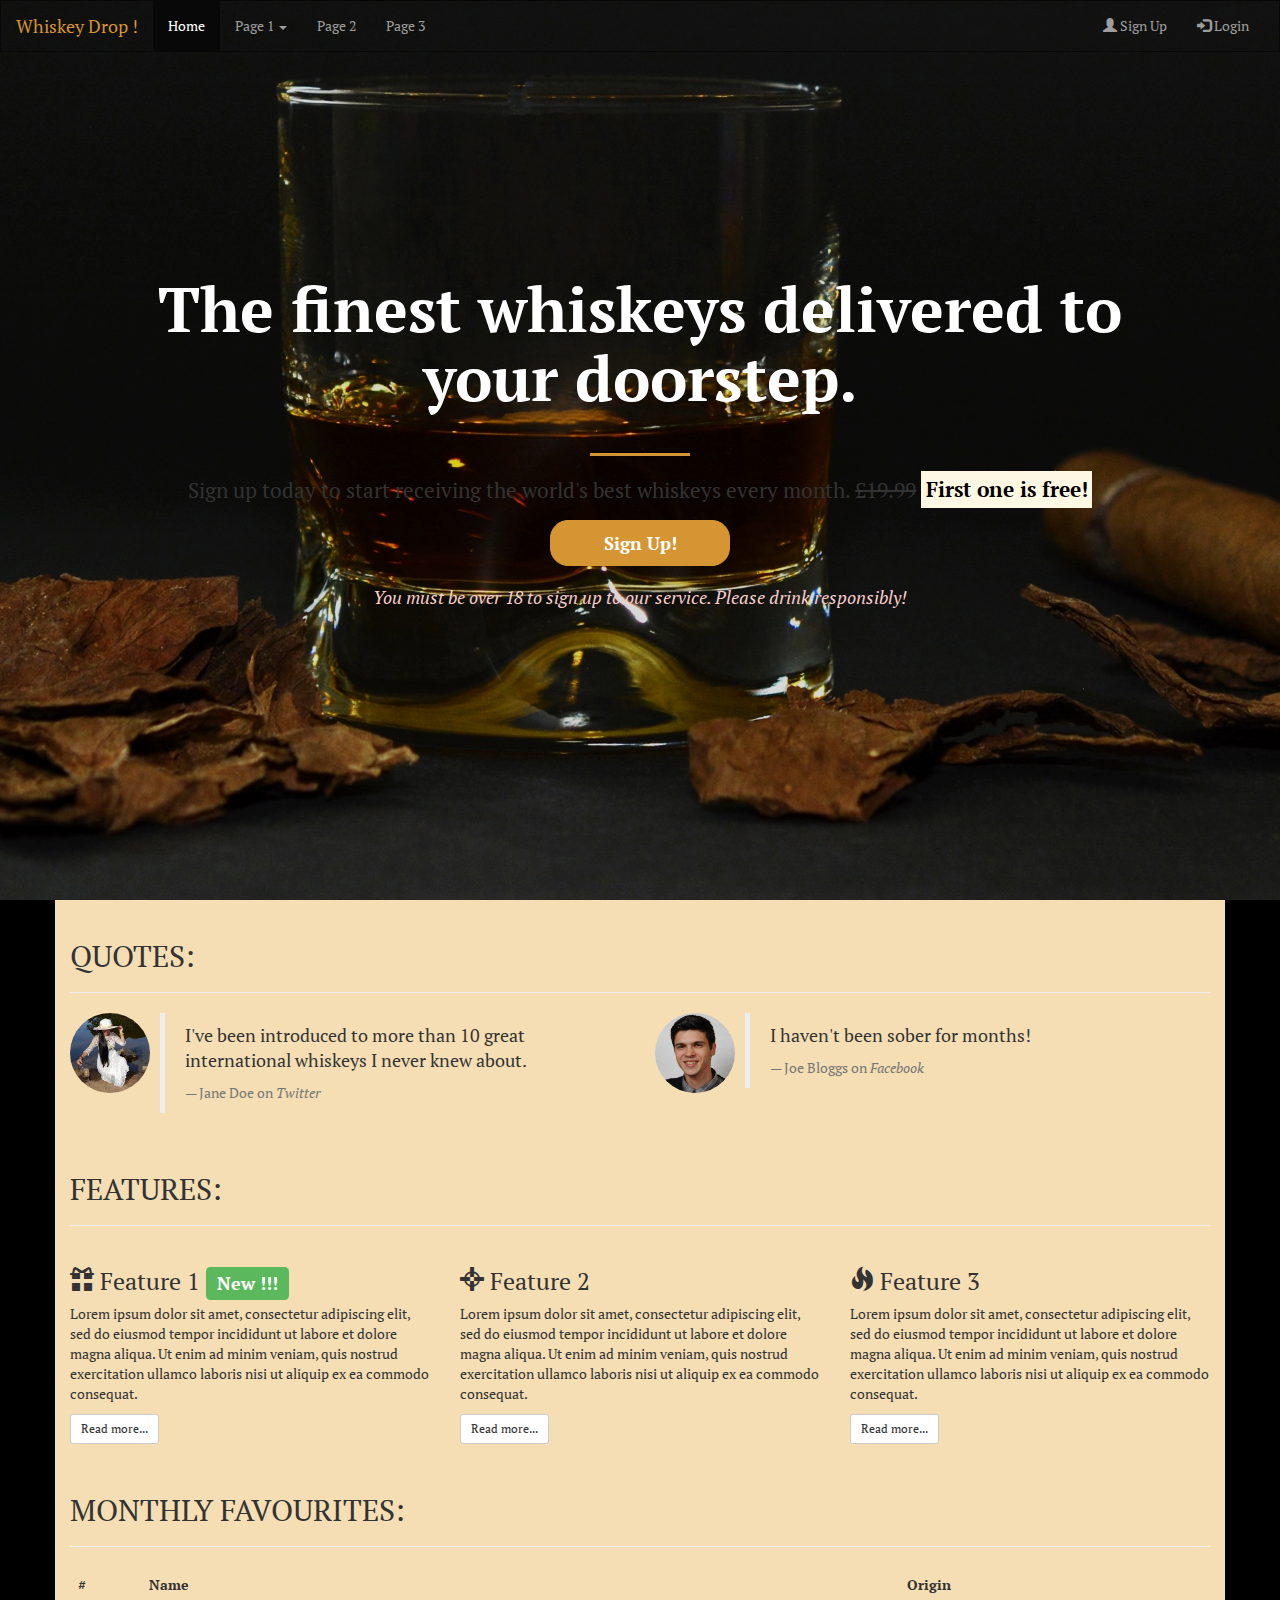
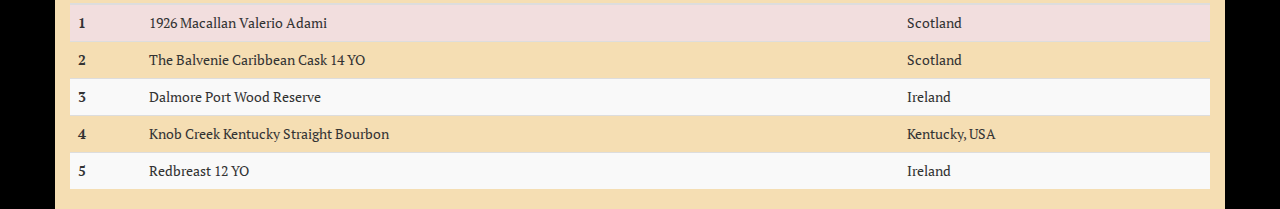
==== commit eb64db7b: "finetuned when palying with it" ====
--- a/index.html
+++ b/index.html
@@ -18,7 +18,7 @@
 
     <!--Alert / Promo section -->
     <!--<div class="container-fluid promo-container">-->
-    <!--  <div class="raw hidden-xs">-->
+    <!--  <div class="row hidden-xs">-->
     <!--    <div class="col-xs-12">-->
     <!--      <div class="alert alert-warning">-->
     <!--        <strong>Sale Now On!</strong> We've got a sale on. Get a 12 month subscription for the price of 6! <a href="">See here for more details</a>-->
@@ -84,7 +84,7 @@
     <!-- Callout -->
     <div class="container-fluid callout-container">
       <div class="oapque-overly">&nbsp;</div>
-      <div class="raw">
+      <div class="row">
         <div class="col-xs-12">
           <section class="callout jumbotron text-center">
             <h1>The finest whiskeys delivered to your doorstep.</h1>
@@ -101,14 +101,14 @@
     <!-- Quotes -->
     <div class="container quotes-container">
       <section class="quotes">
-        <div class="raw">
+        <div class="row">
           <div class="col-xs-12">
             <div class="page-header">
               <h2 class="text-uppercase">Quotes:</h2>
             </div>
           </div>
         </div>
-        <div class="raw">
+        <div class="row">
           <div class="col-xs-12 col-md-6">
             <div class="media">
               <div class="media-left hidden-xs">
@@ -143,14 +143,14 @@
     <!-- Features -->
     <div class="container features-container">
       <section class="features">
-        <div class="raw">
+        <div class="row">
           <div class="col-xs-12">
             <div class="page-header">
               <h2 class="text-uppercase">Features:</h2>
             </div>
           </div>
         </div>
-        <div class="raw">
+        <div class="row">
           <div class="col-xs-12 col-md-6 col-lg-4">
             <div class="feature">
               <h3><span class="glyphicon glyphicon-gift hidden-xs"></span> Feature 1 <span class="label label-success">New !!!</span></h3>
@@ -176,12 +176,12 @@
       </section>
     </div>
     <!-- /.features -->
-    <!--<hr> these are no longer needed since we implemented raws-->
+    <!--<hr> these are no longer needed since we implemented rows-->
 
     <!-- Table -->
     <div class="container tables-container">
       <section class="tables">
-        <div class="raw">
+        <div class="row">
           <div class="col-xs-12">
             <div class="page-header">
               <h2 class="text-uppercase">Monthly Favourites:</h2>
